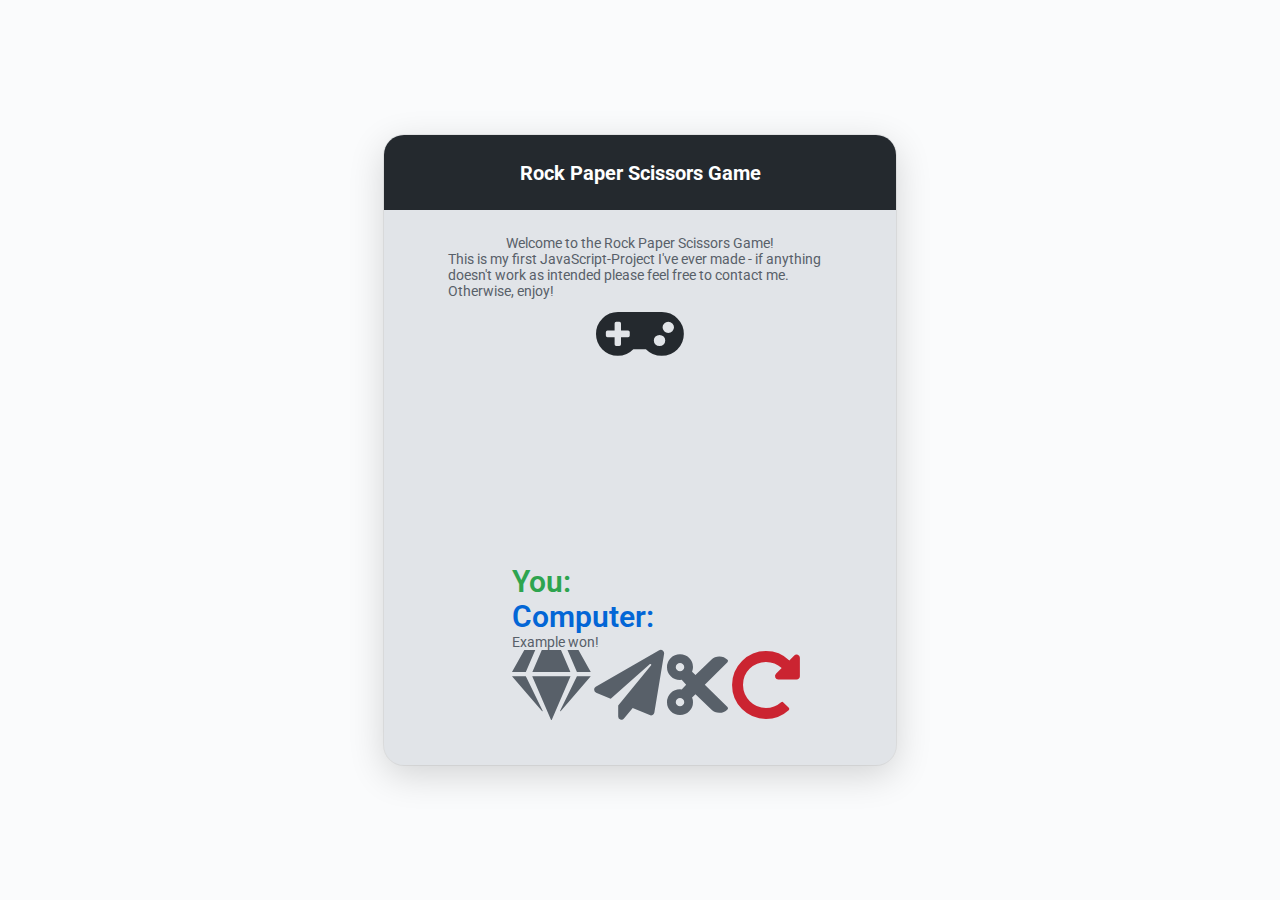
==== rock-paper-scissors-game/index.html @ fa7c62d1 "Add rock-paper-scissors-game project git push origin main" ====
<!DOCTYPE html>
<html lang="en">
  <head>
    <meta charset="UTF-8" />
    <meta http-equiv="X-UA-Compatible" content="IE=edge" />
    <meta name="viewport" content="width=device-width, initial-scale=1.0" />
    <link rel="stylesheet" href="./css/style.css" />
    <link
      rel="stylesheet"
      href="https://cdnjs.cloudflare.com/ajax/libs/font-awesome/5.15.3/css/all.min.css"
    />
    <title>"Rock Paper Scissors Game!</title>
  </head>
  <body>
    <div class="container">
      <div class="heading-area">
        <div class="heading">
          <h1>Rock Paper Scissors Game</h1>
        </div>
        <p class="welcome-text">
          <span class="welcome-head">
            Welcome to the Rock Paper Scissors Game! <br />
          </span>
          This is my first JavaScript-Project I've ever made - if anything
          doesn't work as intended please feel free to contact me. Otherwise,
          enjoy! <span class="fas fa-gamepad fa-5x" id="gamepad"></span>
        </p>
      </div>
      <div class="game">
        <p class="player-score">You:</p>
        <p class="comp-score">Computer:</p>
        <p class="game-alert">Example won!</p>

        <button class="rock"><div class="fas fa-gem fa-5x"></div></button>
        <button class="paper">
          <div class="fas fa-paper-plane fa-5x"></div>
        </button>
        <button class="scissors"><div class="fas fa-cut fa-5x"></div></button>

        <button class="reset"><div class="fas fa-redo-alt fa-5x"></div></button>
      </div>
    </div>
    <script src="./js/script.js"></script>
  </body>
</html>
---- rock-paper-scissors-game/css/style.css ----
@import url('https://fonts.googleapis.com/css2?family=Inter&display=swap');
@import url('https://fonts.googleapis.com/css2?family=Montserrat:wght@100&display=swap');
@import url('https://fonts.googleapis.com/css2?family=Roboto:wght@400;500;700&display=swap');

/* ---------------- */
/* STANDARD-CLASSES */
/* ---------------- */

:root {
  --heading-bg: #24292e;
  --heading-color: #ffffff;
  --main-background: #fafbfc;
  --main-color: #586069;
  --container-bg: #e1e4e8;
  --reset-button: #cb2431;
  --player-color: #2ea44f;
  --comp-color: #0366d6;
}

* {
  box-sizing: border-box;
  margin: 0;
  padding: 0;
  font-family: 'Roboto', sans-serif;
  font-weight: 400;
  font-size: 14px;
}

body {
  display: flex;
  justify-content: center;
  align-items: center;
  width: 100vw;
  height: 100vh;
  background-color: var(--main-background);
  color: var(--main-color);
}

h1 {
  font-family: 'Roboto', sans-serif;
  font-weight: 700;
  font-size: 20px;
}

.container {
  position: absolute;
  width: 40vw;
  height: 70vh;
  padding: 50px;
  background-color: var(--container-bg);
  border-radius: 20px;
  box-shadow: rgba(0, 0, 0, 0.16) 0px 10px 36px 0px,
    rgba(0, 0, 0, 0.06) 0px 0px 0px 1px;
}

/* ---------------- */
/* --- TOP-AREA --- */
/* ---------------- */

.heading-area {
  position: absolute;
  display: flex;
  justify-content: center;
  left: 0;
  top: 0;
  width: 100%;
  height: 200px;
}

.heading {
  display: flex;
  justify-content: center;
  align-items: center;
  border-top-left-radius: 20px;
  border-top-right-radius: 20px;
  color: var(--heading-color);
  background-color: var(--heading-bg);
  width: 100%;
  height: 75px;
}

.welcome-text {
  position: absolute;
  display: flex;
  flex-direction: column;
  align-items: center;
  top: 100px;
  width: 30vw;
  height: 50px;
}

#gamepad {
  color: var(--heading-bg);
}
/* ----------------- */
/* --- GAME-AREA --- */
/* ----------------- */

.game {
  /* Grid? */
  position: absolute;
  bottom: 5vh;
  left: 10vw;
  width: 100vh;
}

.player-score {
  font-size: 30px;
  font-weight: 600;
  color: var(--player-color);
}

.comp-score {
  font-size: 30px;
  font-weight: 600;
  color: var(--comp-color);
}

button {
  background-color: transparent;
  border: none;
}

.rock,
.paper,
.scissors {
  color: var(--main-color);
}

.reset {
  color: var(--reset-button);
}
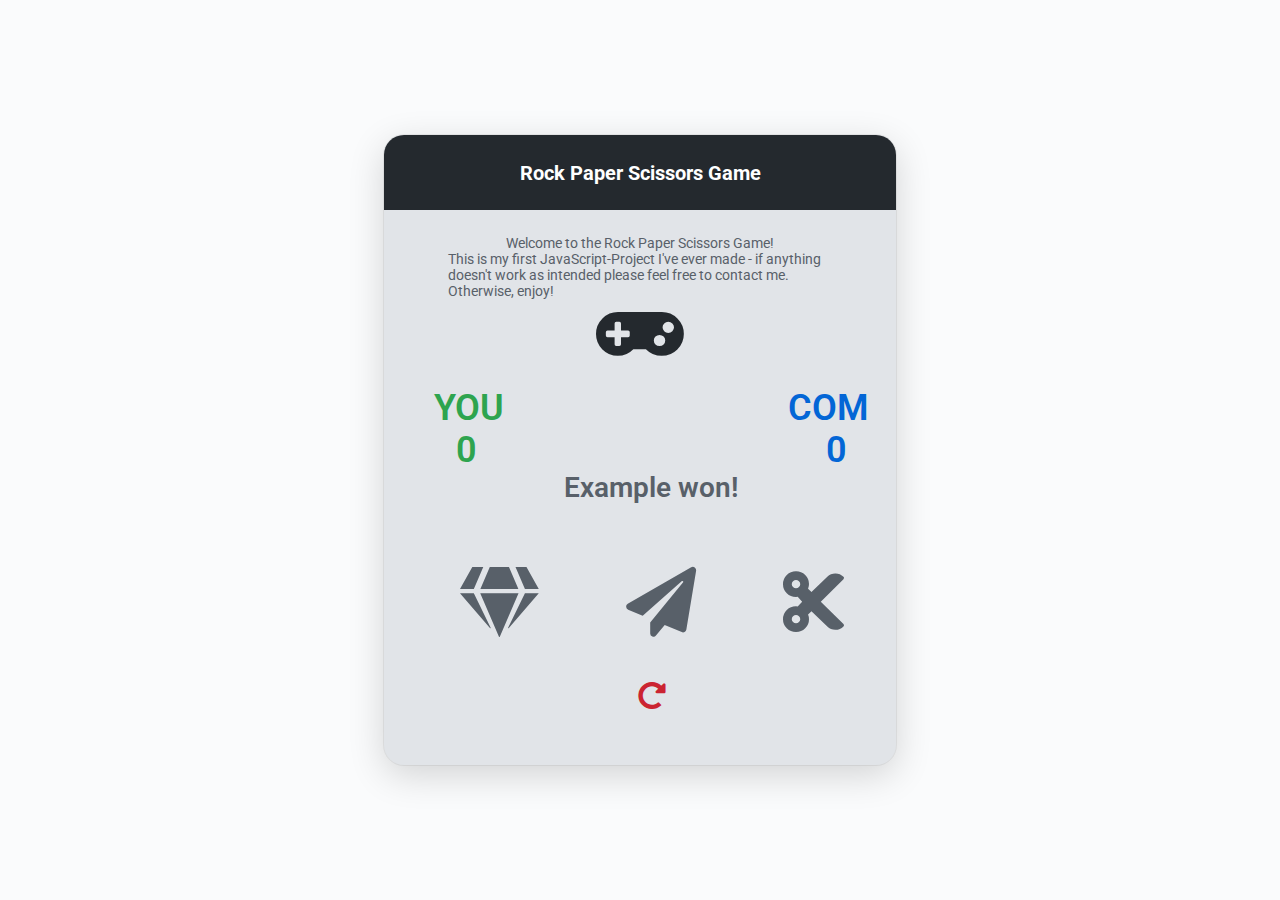
==== commit 5c78fa78: "Website design changes" ====
--- a/rock-paper-scissors-game/index.html
+++ b/rock-paper-scissors-game/index.html
@@ -27,17 +27,30 @@
         </p>
       </div>
       <div class="game">
-        <p class="player-score">You:</p>
-        <p class="comp-score">Computer:</p>
-        <p class="game-alert">Example won!</p>
+        <div class="players-section">
+          <p class="player">YOU</p>
 
-        <button class="rock"><div class="fas fa-gem fa-5x"></div></button>
-        <button class="paper">
-          <div class="fas fa-paper-plane fa-5x"></div>
-        </button>
-        <button class="scissors"><div class="fas fa-cut fa-5x"></div></button>
-
-        <button class="reset"><div class="fas fa-redo-alt fa-5x"></div></button>
+          <p class="comp">COM</p>
+        </div>
+        <div class="scores-section">
+          <p class="player-score">0</p>
+          <p class="comp-score">0</p>
+        </div>
+        <div class="alert-section">
+          <p class="game-alert">Example won!</p>
+        </div>
+        <div class="button-section">
+          <button class="rock"><div class="fas fa-gem fa-5x"></div></button>
+          <button class="paper">
+            <div class="fas fa-paper-plane fa-5x"></div>
+          </button>
+          <button class="scissors"><div class="fas fa-cut fa-5x"></div></button>
+        </div>
+        <div class="reset-section">
+          <button class="reset">
+            <div class="fas fa-redo-alt fa-2x"></div>
+          </button>
+        </div>
       </div>
     </div>
     <script src="./js/script.js"></script>
--- a/rock-paper-scissors-game/css/style.css
+++ b/rock-paper-scissors-game/css/style.css
@@ -97,23 +97,66 @@
 /* ----------------- */
 
 .game {
-  /* Grid? */
+  display: flex;
+  flex-direction: column;
+  justify-content: center;
+  align-items: center;
   position: absolute;
-  bottom: 5vh;
-  left: 10vw;
-  width: 100vh;
+  width: 34vw;
+  top: 28vh;
 }
 
-.player-score {
-  font-size: 30px;
+.players-section {
+  display: flex;
+  justify-content: space-between;
+  width: 34vw;
+}
+
+.player {
+  font-size: 36px;
+  font-weight: 600;
+  color: var(--player-color);
+}
+
+.comp {
+  font-size: 36px;
+  font-weight: 600;
+  color: var(--comp-color);
+}
+
+.scores-section {
+  display: flex;
+  justify-content: space-between;
+  width: 30.5vw;
+}
+
+.player-score,
+.comp-score {
+  font-size: 36px;
   font-weight: 600;
   color: var(--player-color);
 }
 
 .comp-score {
-  font-size: 30px;
+  color: var(--comp-color);
+}
+
+.alert-section {
+  display: flex;
+  justify-content: center;
+  width: auto;
+}
+
+.game-alert {
+  font-size: 28px;
   font-weight: 600;
-  color: var(--comp-color);
+}
+
+.button-section {
+  display: flex;
+  justify-content: space-between;
+  width: 30vw;
+  margin-top: 7vh;
 }
 
 button {
@@ -127,6 +170,10 @@
   color: var(--main-color);
 }
 
+.reset-section {
+  margin-top: 5vh;
+}
+
 .reset {
   color: var(--reset-button);
 }
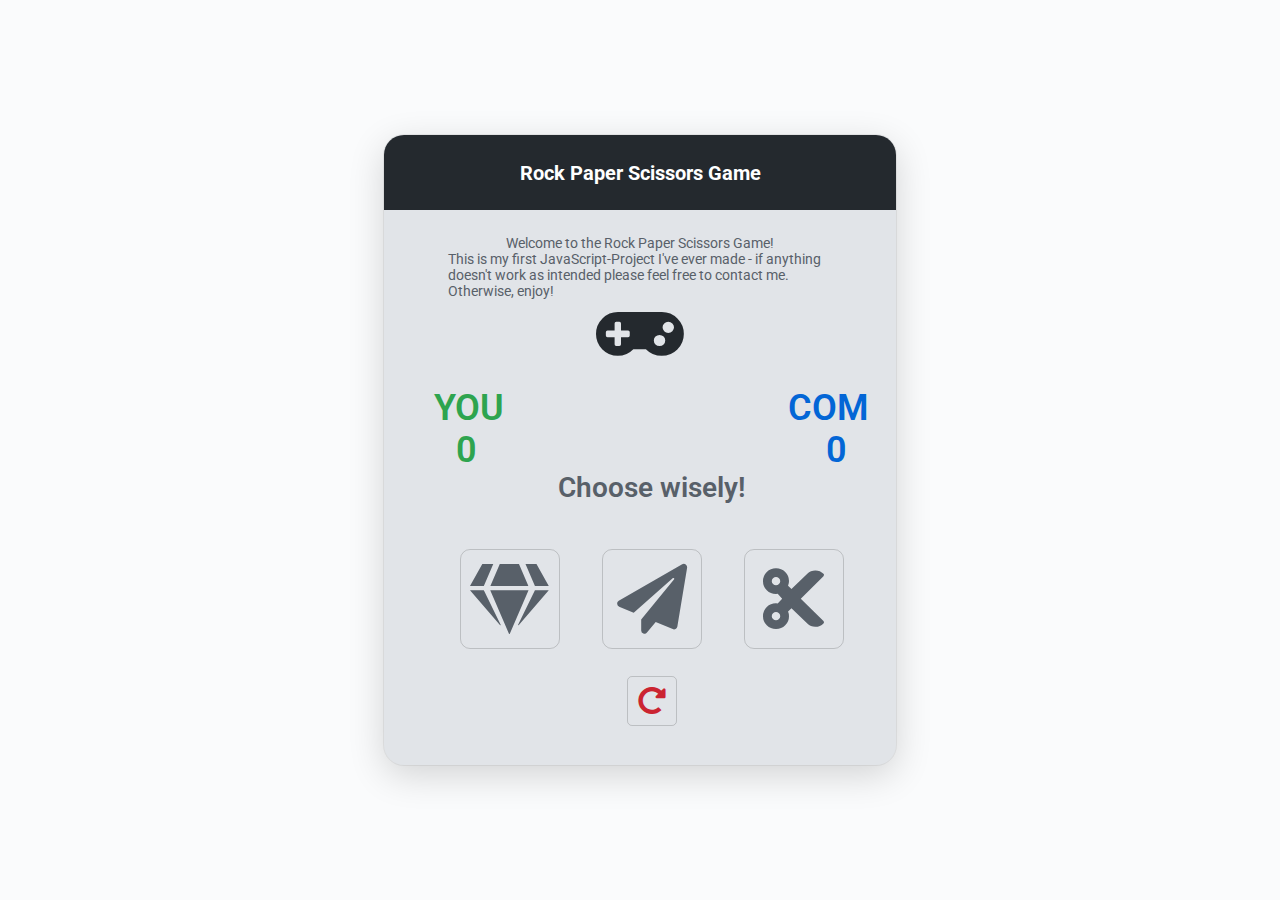
==== commit a44b2b86: "weitere design changes" ====
--- a/rock-paper-scissors-game/index.html
+++ b/rock-paper-scissors-game/index.html
@@ -37,17 +37,19 @@
           <p class="comp-score">0</p>
         </div>
         <div class="alert-section">
-          <p class="game-alert">Example won!</p>
+          <p class="game-alert">Choose wisely!</p>
         </div>
         <div class="button-section">
-          <button class="rock"><div class="fas fa-gem fa-5x"></div></button>
-          <button class="paper">
+          <button class="rock btn"><div class="fas fa-gem fa-5x"></div></button>
+          <button class="paper btn">
             <div class="fas fa-paper-plane fa-5x"></div>
           </button>
-          <button class="scissors"><div class="fas fa-cut fa-5x"></div></button>
+          <button class="scissors btn">
+            <div class="fas fa-cut fa-5x"></div>
+          </button>
         </div>
         <div class="reset-section">
-          <button class="reset">
+          <button class="reset btn">
             <div class="fas fa-redo-alt fa-2x"></div>
           </button>
         </div>
--- a/rock-paper-scissors-game/css/style.css
+++ b/rock-paper-scissors-game/css/style.css
@@ -156,12 +156,26 @@
   display: flex;
   justify-content: space-between;
   width: 30vw;
-  margin-top: 7vh;
+  margin-top: 5vh;
 }
 
 button {
+  height: 100px;
+  width: 100px;
   background-color: transparent;
-  border: none;
+  border: 1px solid rgba(0, 0, 0, 0.16);
+  border-radius: 10px;
+  padding: 5px;
+  transition: all 0.7s ease;
+}
+
+button:hover {
+  box-shadow: rgba(0, 0, 0, 0.16) 0px 10px 36px 0px,
+    rgba(0, 0, 0, 0.06) 0px 0px 0px 1px;
+}
+
+.clicked {
+  background-color: #e9c46a;
 }
 
 .rock,
@@ -171,9 +185,13 @@
 }
 
 .reset-section {
-  margin-top: 5vh;
+  margin-top: 3vh;
 }
 
 .reset {
+  height: 50px;
+  width: 50px;
   color: var(--reset-button);
+  border-radius: 5px;
+  padding: 5px;
 }
